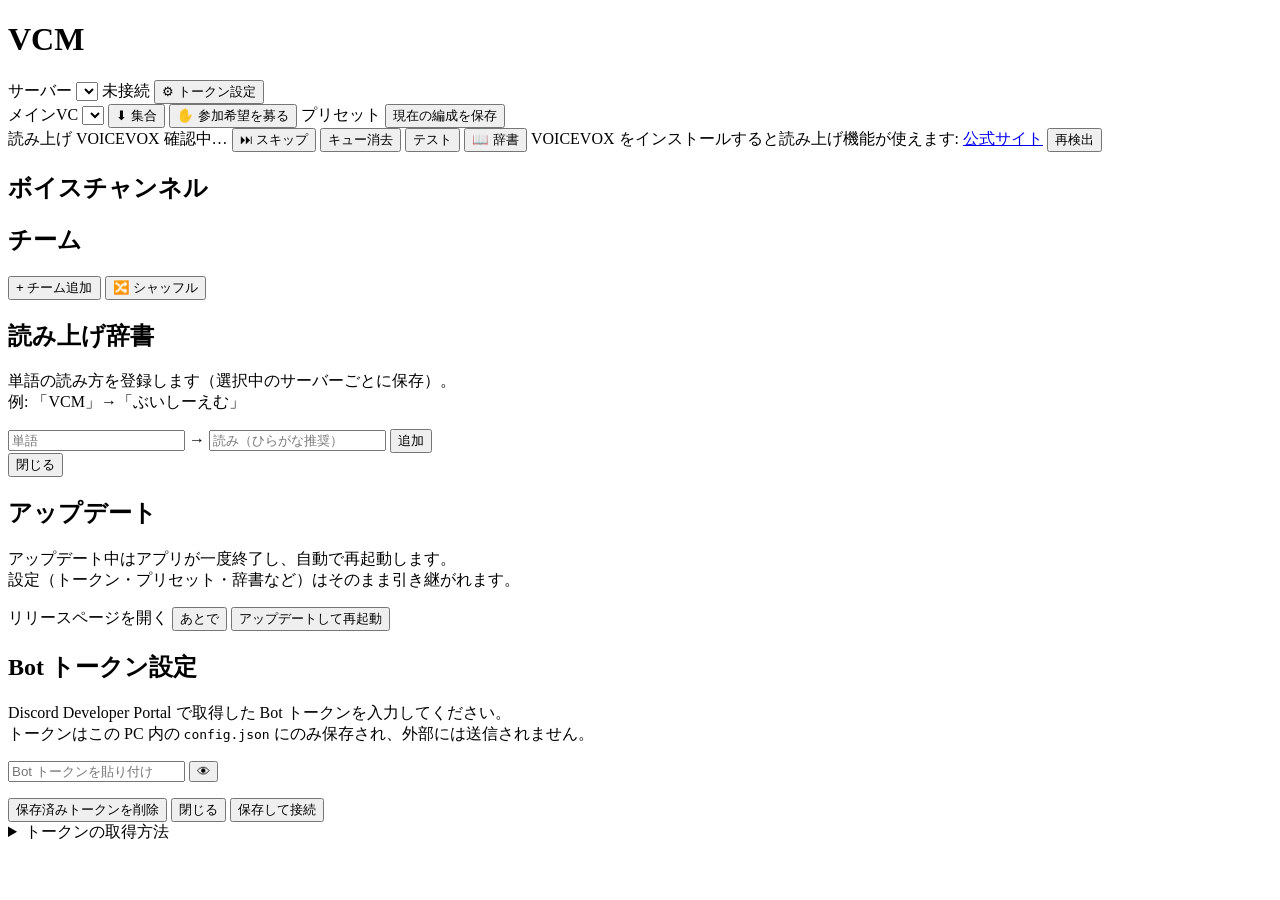
==== web/index.html @ d078197d "v1.3.0: ワンクリックアップデート 更新通知クリックで確認モーダルを表示し、「アップデートして再起動」で リリースzipのダウンロード・適用・再起動まで自動化（配布版のみ）。  - update" ====
<!DOCTYPE html>
<html lang="ja">
<head>
  <meta charset="UTF-8" />
  <meta name="viewport" content="width=device-width, initial-scale=1.0" />
  <title>VCM - VoiceChatMover</title>
  <link rel="stylesheet" href="/static/style.css" />
</head>
<body>
  <header>
    <h1>VCM</h1>
    <span class="cb-label">サーバー</span>
    <select id="guild-select" class="guild-select"></select>
    <span id="status" class="status off">未接続</span>
    <a id="update-link" class="update-link hidden" target="_blank" rel="noopener"
       title="クリックでリリースページを開きます"></a>
    <button id="token-btn" class="btn ghost sm" title="Bot トークンの設定・変更">⚙ トークン設定</button>
  </header>

  <div id="controlbar">
    <span class="cb-label">メインVC</span>
    <select id="main-select"></select>
    <button id="gather-toggle" class="btn">⬇ 集合</button>
    <button id="recruit-toggle" class="btn">✋ 参加希望を募る</button>
    <span class="cb-sep"></span>
    <span class="cb-label">プリセット</span>
    <button id="save-preset" class="btn ghost sm">現在の編成を保存</button>
    <div id="presets" class="presets"></div>
  </div>

  <div id="ttsbar">
    <span class="cb-label">読み上げ</span>
    <span id="tts-engine" class="status off">VOICEVOX 確認中…</span>
    <span id="tts-controls" class="tts-controls hidden">
      <button id="tts-skip" class="btn ghost sm">⏭ スキップ</button>
      <button id="tts-clear" class="btn ghost sm">キュー消去</button>
      <button id="tts-test" class="btn ghost sm">テスト</button>
      <span class="cb-sep"></span>
      <button id="tts-dict" class="btn ghost sm">📖 辞書</button>
      <span id="tts-now" class="tts-now"></span>
    </span>
    <span id="tts-guide" class="tts-guide hidden">
      VOICEVOX をインストールすると読み上げ機能が使えます:
      <a href="https://voicevox.hiroshiba.jp/" target="_blank" rel="noopener">公式サイト</a>
      <button id="tts-redetect" class="btn ghost sm">再検出</button>
    </span>
  </div>

  <main>
    <section id="channels-panel" class="panel">
      <h2>ボイスチャンネル</h2>
      <div id="channels" class="board"></div>
    </section>

    <section id="teams-panel" class="panel">
      <h2>チーム</h2>
      <div id="teams" class="board"></div>
      <div class="team-actions">
        <button id="add-team" class="btn block">+ チーム追加</button>
        <button id="shuffle-teams" class="btn" title="チーム所属メンバーをランダムに均等へ振り分け直す（📌ピン留めしたメンバーは動きません）">🔀 シャッフル</button>
      </div>
    </section>
  </main>

  <div id="dict-modal" class="modal hidden">
    <div class="modal-box">
      <h2>読み上げ辞書</h2>
      <p class="modal-desc">
        単語の読み方を登録します（選択中のサーバーごとに保存）。<br />
        例: 「VCM」→「ぶいしーえむ」
      </p>
      <div class="dict-add">
        <input id="dict-word" placeholder="単語" spellcheck="false" />
        <span class="dict-arrow">→</span>
        <input id="dict-reading" placeholder="読み（ひらがな推奨）" spellcheck="false" />
        <button id="dict-add-btn" class="btn sm">追加</button>
      </div>
      <div id="dict-list" class="dict-list"></div>
      <div class="modal-actions">
        <span class="spacer"></span>
        <button id="dict-close" class="btn ghost">閉じる</button>
      </div>
    </div>
  </div>

  <div id="update-modal" class="modal hidden">
    <div class="modal-box">
      <h2>アップデート</h2>
      <p class="modal-desc" id="update-desc"></p>
      <p class="modal-desc">
        アップデート中はアプリが一度終了し、自動で再起動します。<br />
        設定（トークン・プリセット・辞書など）はそのまま引き継がれます。
      </p>
      <p id="update-msg" class="token-msg"></p>
      <div class="modal-actions">
        <a id="update-release" class="btn ghost sm" target="_blank" rel="noopener">リリースページを開く</a>
        <span class="spacer"></span>
        <button id="update-cancel" class="btn ghost">あとで</button>
        <button id="update-apply" class="btn">アップデートして再起動</button>
      </div>
    </div>
  </div>

  <div id="token-modal" class="modal hidden">
    <div class="modal-box">
      <h2>Bot トークン設定</h2>
      <p class="modal-desc">
        Discord Developer Portal で取得した Bot トークンを入力してください。<br />
        トークンはこの PC 内の <code>config.json</code> にのみ保存され、外部には送信されません。
      </p>
      <p id="token-current" class="token-current"></p>
      <div class="token-row">
        <input id="token-input" type="password" placeholder="Bot トークンを貼り付け"
               autocomplete="off" spellcheck="false" />
        <button id="token-eye" class="btn ghost sm" type="button" title="表示/非表示">👁</button>
      </div>
      <p id="token-msg" class="token-msg"></p>
      <div class="modal-actions">
        <button id="token-delete" class="btn ghost sm danger hidden">保存済みトークンを削除</button>
        <span class="spacer"></span>
        <button id="token-cancel" class="btn ghost">閉じる</button>
        <button id="token-save" class="btn">保存して接続</button>
      </div>
      <details class="token-help">
        <summary>トークンの取得方法</summary>
        <ol>
          <li><a href="https://discord.com/developers/applications" target="_blank" rel="noopener">Discord Developer Portal</a> で New Application → Bot</li>
          <li>Bot ページの「Reset Token」でトークンを表示してコピー</li>
          <li>同じページの Privileged Gateway Intents で <b>SERVER MEMBERS INTENT</b> を ON</li>
          <li>OAuth2 → URL Generator で <code>bot</code> スコープ + 権限
              <code>Move Members</code> <code>View Channels</code> <code>Send Messages</code>
              <code>Connect</code> を選び、生成された URL からサーバーに招待</li>
        </ol>
      </details>
    </div>
  </div>

  <script src="/static/app.js"></script>
</body>
</html>
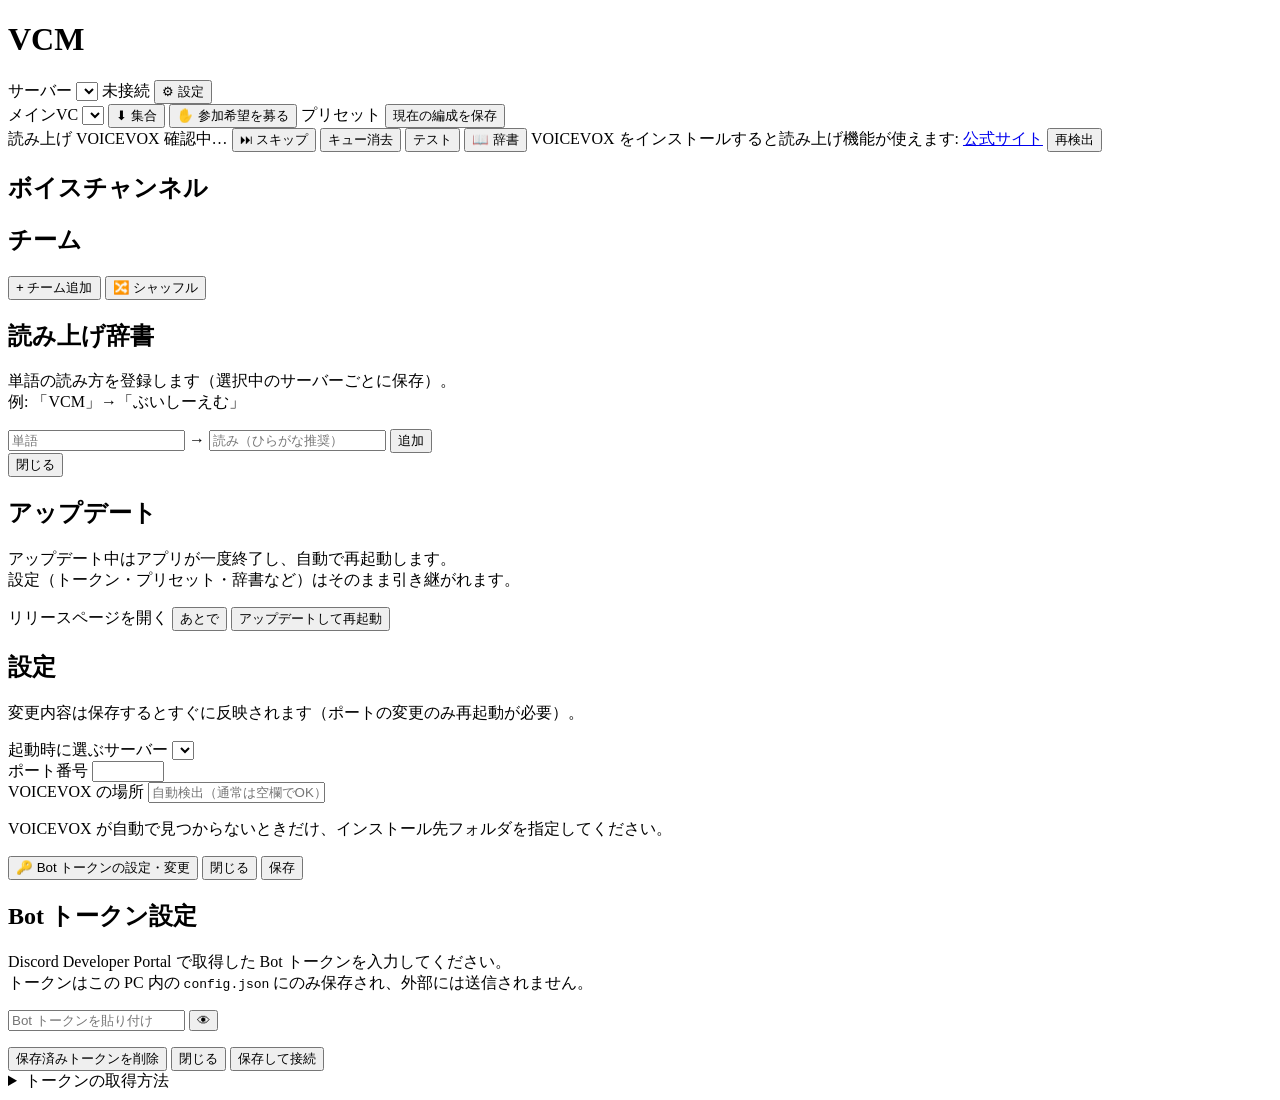
==== commit 44fb641a: "v1.5.0: GUI設定画面を追加 config.jsonを直接編集しなくても、ヘッダー「⚙ 設定」から ポート・起動時サーバー・VOICEVOXの場所・Botトークンを変更可能に。  - conf" ====
--- a/web/index.html
+++ b/web/index.html
@@ -14,7 +14,7 @@
     <span id="status" class="status off">未接続</span>
     <a id="update-link" class="update-link hidden" target="_blank" rel="noopener"
        title="クリックでリリースページを開きます"></a>
-    <button id="token-btn" class="btn ghost sm" title="Bot トークンの設定・変更">⚙ トークン設定</button>
+    <button id="settings-btn" class="btn ghost sm" title="トークン・ポート・VOICEVOX の設定">⚙ 設定</button>
   </header>
 
   <div id="controlbar">
@@ -101,6 +101,37 @@
     </div>
   </div>
 
+  <div id="settings-modal" class="modal hidden">
+    <div class="modal-box">
+      <h2>設定</h2>
+      <p class="modal-desc">
+        変更内容は保存するとすぐに反映されます（ポートの変更のみ再起動が必要）。
+      </p>
+      <div class="setting-row">
+        <label for="set-guild">起動時に選ぶサーバー</label>
+        <select id="set-guild"></select>
+      </div>
+      <div class="setting-row">
+        <label for="set-port">ポート番号</label>
+        <input id="set-port" type="number" min="1" max="65535" />
+      </div>
+      <div class="setting-row">
+        <label for="set-vvpath">VOICEVOX の場所</label>
+        <input id="set-vvpath" placeholder="自動検出（通常は空欄でOK）" spellcheck="false" />
+      </div>
+      <p class="setting-hint">
+        VOICEVOX が自動で見つからないときだけ、インストール先フォルダを指定してください。
+      </p>
+      <p id="settings-msg" class="token-msg"></p>
+      <div class="modal-actions">
+        <button id="open-token-btn" class="btn ghost sm">🔑 Bot トークンの設定・変更</button>
+        <span class="spacer"></span>
+        <button id="settings-cancel" class="btn ghost">閉じる</button>
+        <button id="settings-save" class="btn">保存</button>
+      </div>
+    </div>
+  </div>
+
   <div id="token-modal" class="modal hidden">
     <div class="modal-box">
       <h2>Bot トークン設定</h2>
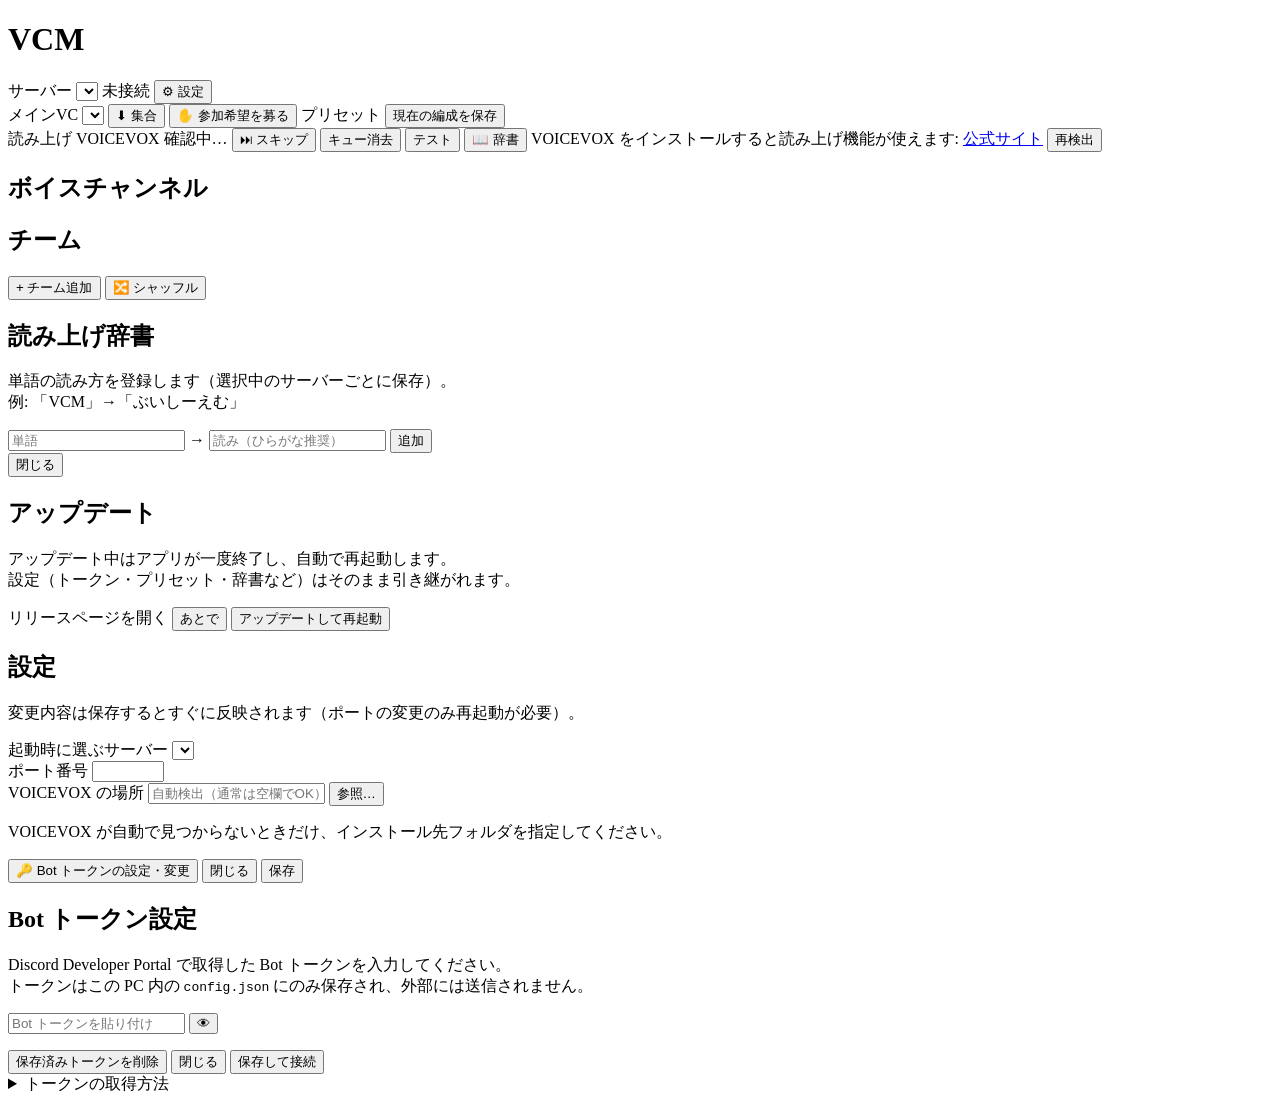
==== commit 5a801586: "v1.5.1: VOICEVOXの場所に「参照…」フォルダ選択を追加 設定画面でパスを手入力しなくても、ネイティブのフォルダ選択 ダイアログから選べるようにした。  - vcm/dialogs.py:" ====
--- a/web/index.html
+++ b/web/index.html
@@ -118,6 +118,7 @@
       <div class="setting-row">
         <label for="set-vvpath">VOICEVOX の場所</label>
         <input id="set-vvpath" placeholder="自動検出（通常は空欄でOK）" spellcheck="false" />
+        <button id="set-vvbrowse" class="btn ghost sm" type="button">参照…</button>
       </div>
       <p class="setting-hint">
         VOICEVOX が自動で見つからないときだけ、インストール先フォルダを指定してください。
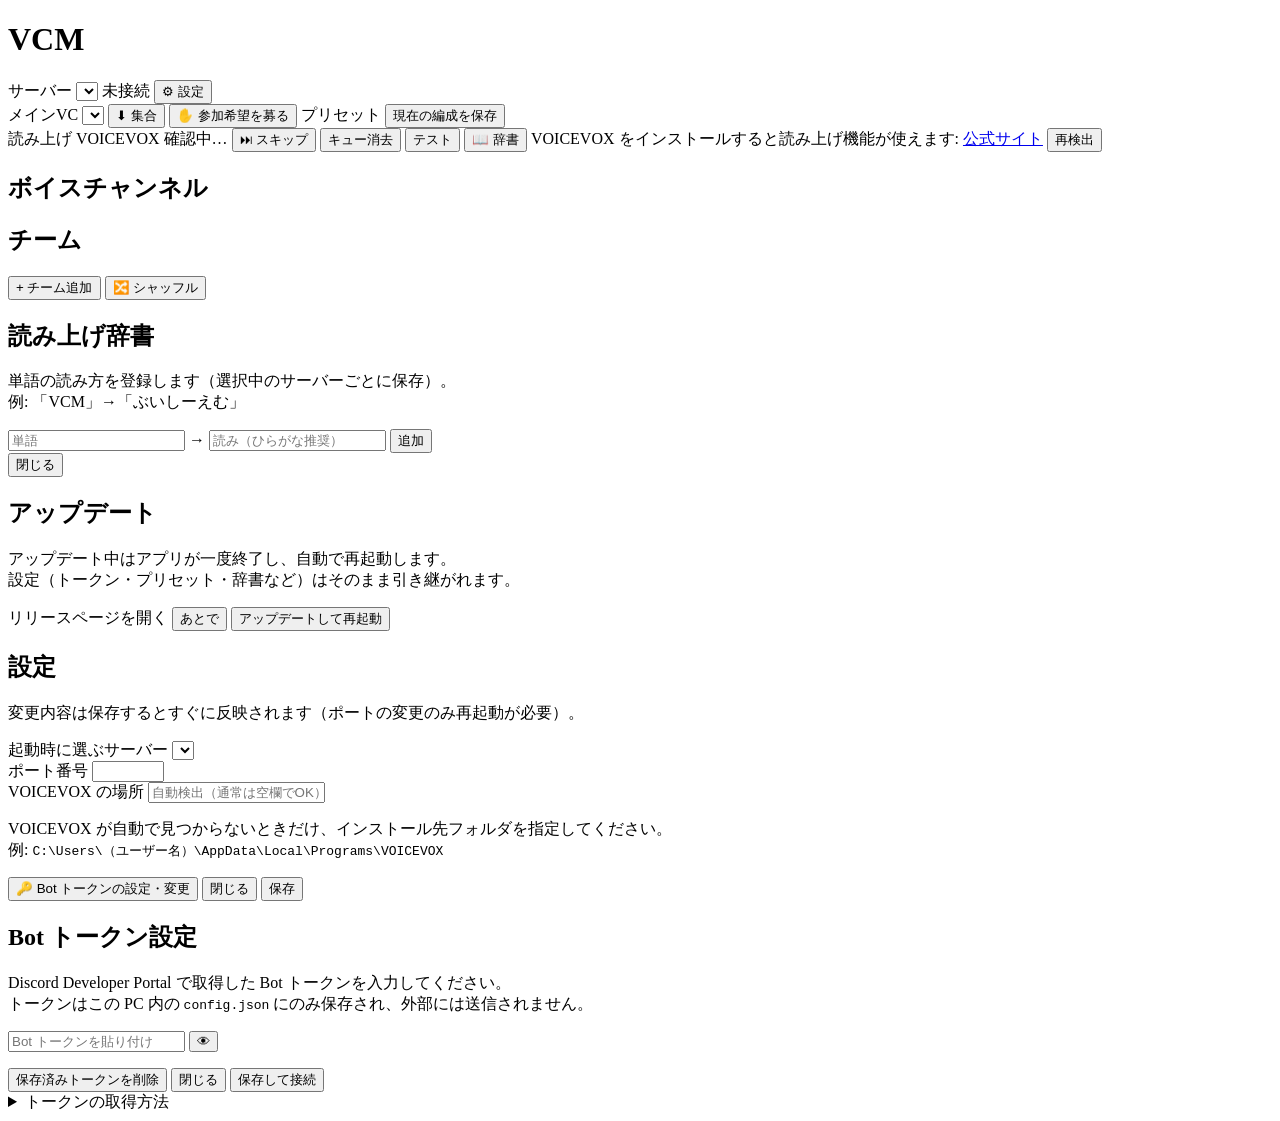
==== commit 8a53b41c: "v1.5.2: VOICEVOX参照ボタンを廃止し記入例を表示 「参照…」フォルダ選択(v1.5.1)は使いにくかったため撤去。 代わりに入力欄の下にインストール先の記入例を表示する。  - vcm/" ====
--- a/web/index.html
+++ b/web/index.html
@@ -118,10 +118,10 @@
       <div class="setting-row">
         <label for="set-vvpath">VOICEVOX の場所</label>
         <input id="set-vvpath" placeholder="自動検出（通常は空欄でOK）" spellcheck="false" />
-        <button id="set-vvbrowse" class="btn ghost sm" type="button">参照…</button>
       </div>
       <p class="setting-hint">
-        VOICEVOX が自動で見つからないときだけ、インストール先フォルダを指定してください。
+        VOICEVOX が自動で見つからないときだけ、インストール先フォルダを指定してください。<br />
+        例: <code>C:\Users\（ユーザー名）\AppData\Local\Programs\VOICEVOX</code>
       </p>
       <p id="settings-msg" class="token-msg"></p>
       <div class="modal-actions">
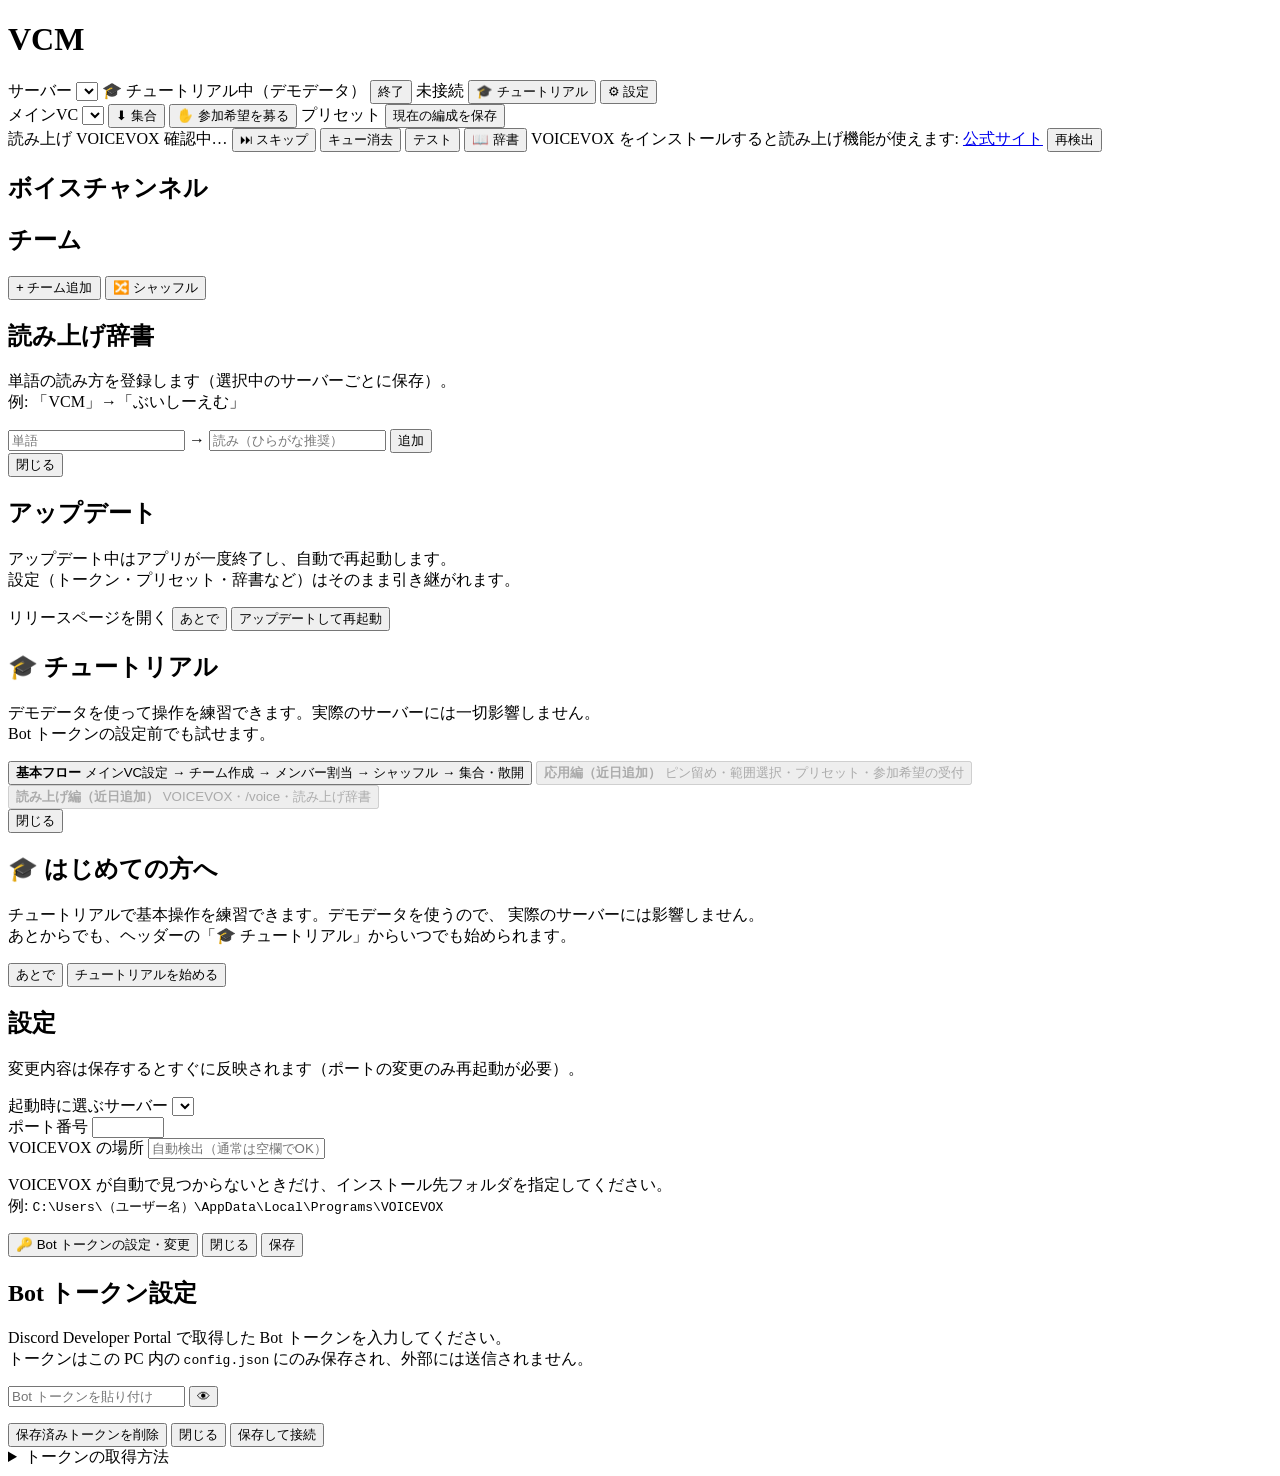
==== commit 07ae701b: "v1.7.0: チュートリアル機能（デモモード+ガイドツアー） デモデータに切り替えた上で、吹き出しガイドに沿って実際に操作して 覚えるチュートリアル。実サーバーに影響せず、トークン設定前でも動く。 " ====
--- a/web/index.html
+++ b/web/index.html
@@ -11,9 +11,13 @@
     <h1>VCM</h1>
     <span class="cb-label">サーバー</span>
     <select id="guild-select" class="guild-select"></select>
+    <span id="demo-badge" class="demo-badge hidden">🎓 チュートリアル中（デモデータ）
+      <button id="demo-exit" class="btn sm">終了</button>
+    </span>
     <span id="status" class="status off">未接続</span>
     <a id="update-link" class="update-link hidden" target="_blank" rel="noopener"
        title="クリックでリリースページを開きます"></a>
+    <button id="tutorial-btn" class="btn ghost sm" title="デモデータで操作を練習できます">🎓 チュートリアル</button>
     <button id="settings-btn" class="btn ghost sm" title="トークン・ポート・VOICEVOX の設定">⚙ 設定</button>
   </header>
 
@@ -101,6 +105,50 @@
     </div>
   </div>
 
+  <div id="tour-menu" class="modal hidden">
+    <div class="modal-box">
+      <h2>🎓 チュートリアル</h2>
+      <p class="modal-desc">
+        デモデータを使って操作を練習できます。実際のサーバーには一切影響しません。<br />
+        Bot トークンの設定前でも試せます。
+      </p>
+      <div class="tour-chapters">
+        <button class="tour-chapter btn block" data-chapter="basic">
+          <b>基本フロー</b>
+          <span>メインVC設定 → チーム作成 → メンバー割当 → シャッフル → 集合・散開</span>
+        </button>
+        <button class="tour-chapter btn block" disabled>
+          <b>応用編（近日追加）</b>
+          <span>ピン留め・範囲選択・プリセット・参加希望の受付</span>
+        </button>
+        <button class="tour-chapter btn block" disabled>
+          <b>読み上げ編（近日追加）</b>
+          <span>VOICEVOX・/voice・読み上げ辞書</span>
+        </button>
+      </div>
+      <div class="modal-actions">
+        <span class="spacer"></span>
+        <button id="tour-menu-close" class="btn ghost">閉じる</button>
+      </div>
+    </div>
+  </div>
+
+  <div id="tour-suggest" class="modal hidden">
+    <div class="modal-box">
+      <h2>🎓 はじめての方へ</h2>
+      <p class="modal-desc">
+        チュートリアルで基本操作を練習できます。デモデータを使うので、
+        実際のサーバーには影響しません。<br />
+        あとからでも、ヘッダーの「🎓 チュートリアル」からいつでも始められます。
+      </p>
+      <div class="modal-actions">
+        <span class="spacer"></span>
+        <button id="tour-suggest-later" class="btn ghost">あとで</button>
+        <button id="tour-suggest-start" class="btn">チュートリアルを始める</button>
+      </div>
+    </div>
+  </div>
+
   <div id="settings-modal" class="modal hidden">
     <div class="modal-box">
       <h2>設定</h2>
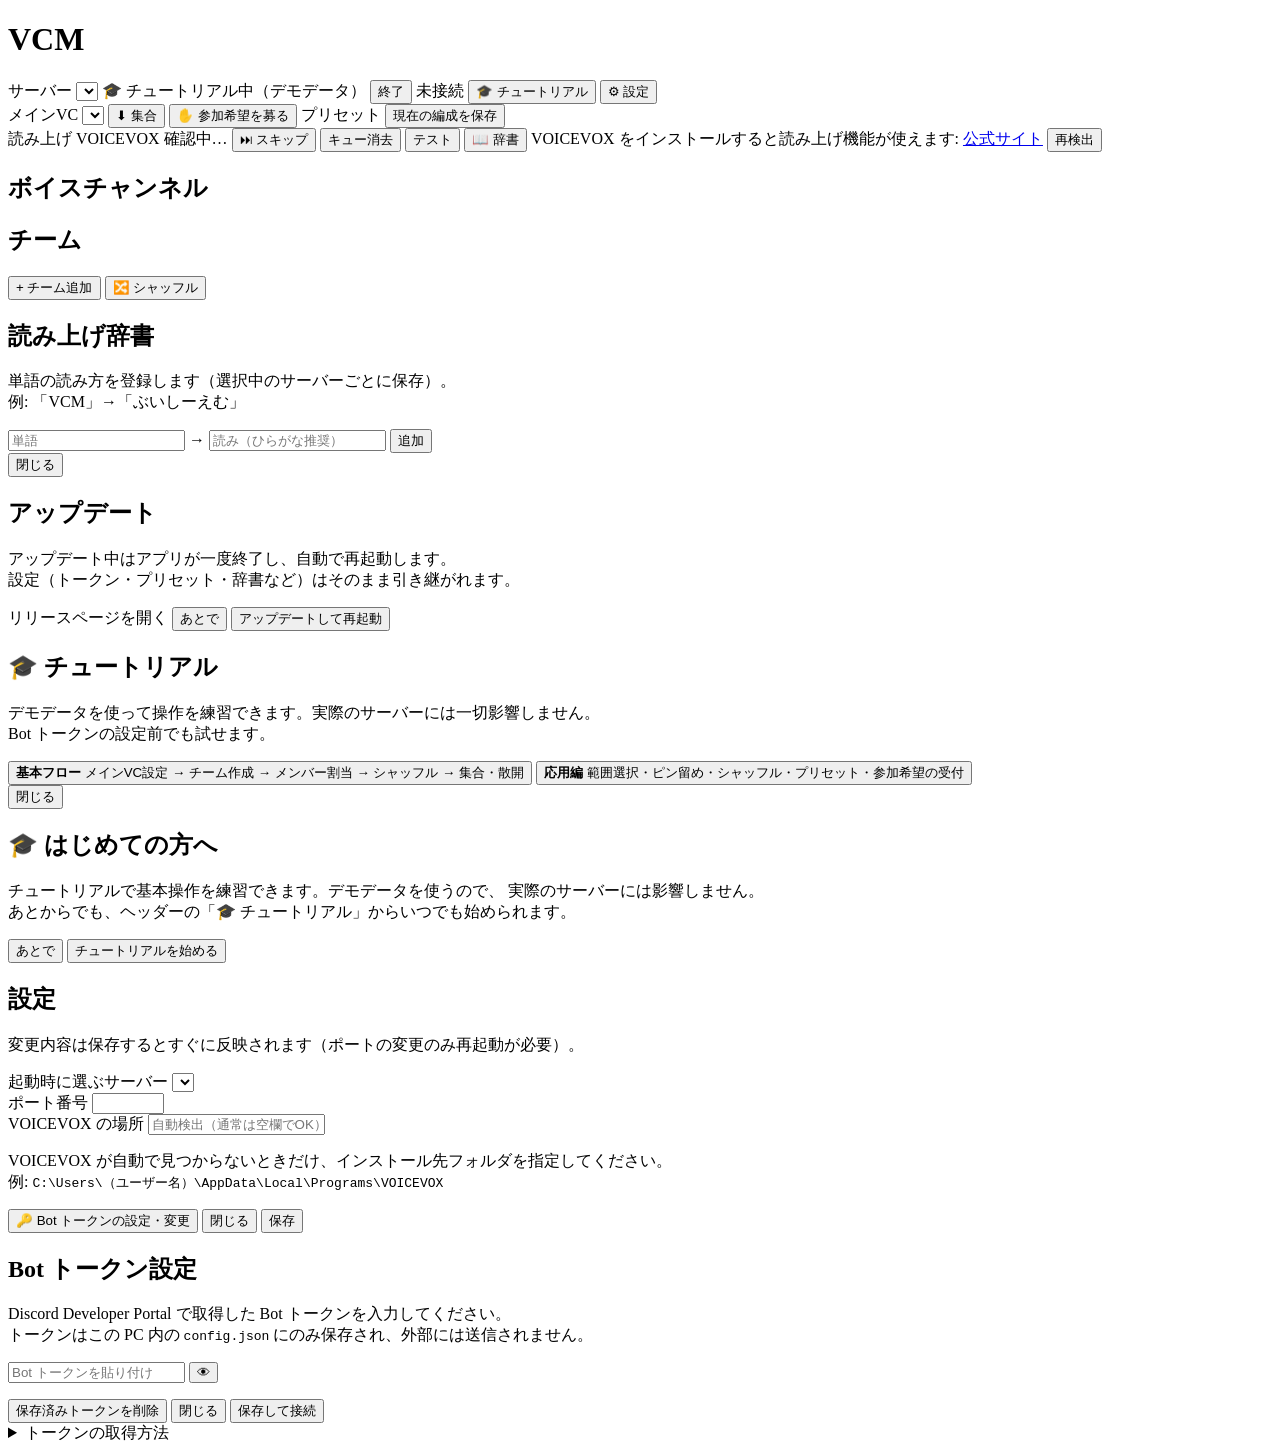
==== commit fc9f9e17: "v1.8.0: チュートリアルに応用編を追加 基本フローに続く「応用編」チャプターを追加。範囲選択・ピン留め・ シャッフルの効果を実操作で、プリセット・参加希望を説明で紹介する。  - server." ====
--- a/web/index.html
+++ b/web/index.html
@@ -117,13 +117,9 @@
           <b>基本フロー</b>
           <span>メインVC設定 → チーム作成 → メンバー割当 → シャッフル → 集合・散開</span>
         </button>
-        <button class="tour-chapter btn block" disabled>
-          <b>応用編（近日追加）</b>
-          <span>ピン留め・範囲選択・プリセット・参加希望の受付</span>
-        </button>
-        <button class="tour-chapter btn block" disabled>
-          <b>読み上げ編（近日追加）</b>
-          <span>VOICEVOX・/voice・読み上げ辞書</span>
+        <button class="tour-chapter btn block" data-chapter="advanced">
+          <b>応用編</b>
+          <span>範囲選択・ピン留め・シャッフル・プリセット・参加希望の受付</span>
         </button>
       </div>
       <div class="modal-actions">
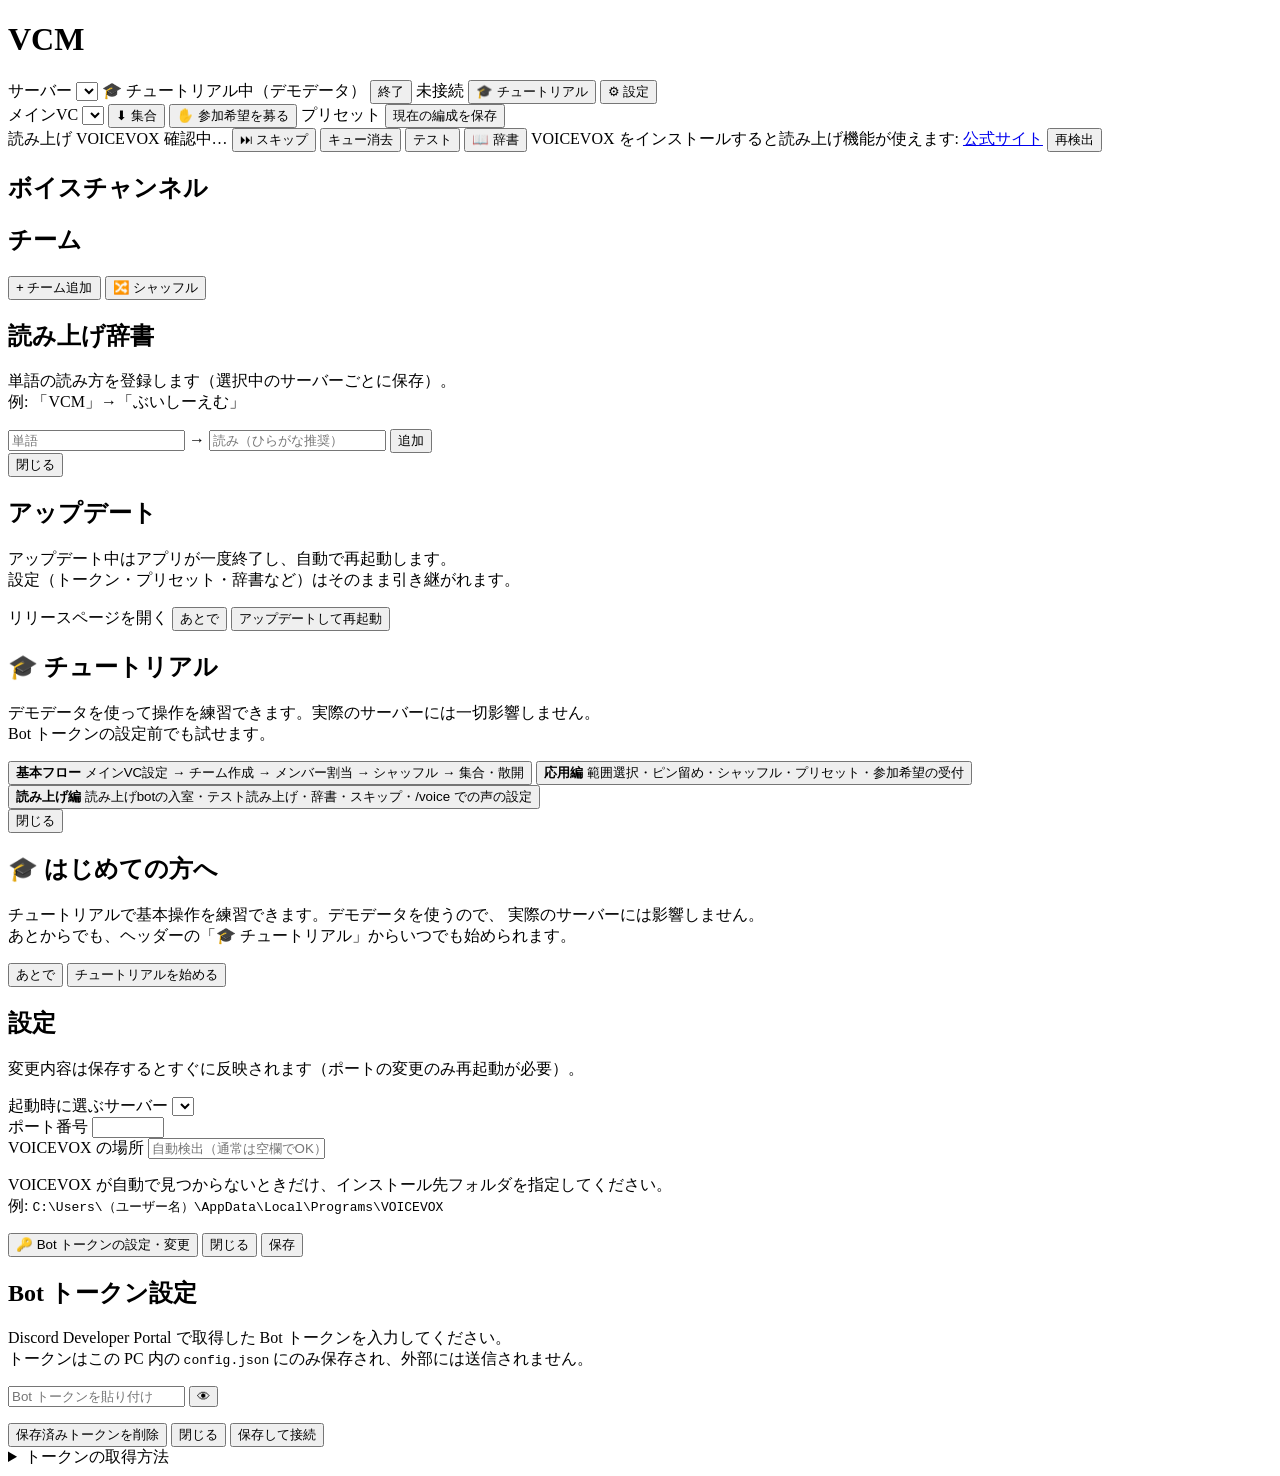
==== commit 91e17b38: "v1.9.0: チュートリアルに読み上げ編を追加 読み上げ機能の使い方を練習する「読み上げ編」チャプター（全9ステップ）を 追加。VOICEVOX 未導入でも、表示だけの模擬で操作を試せる。  - d" ====
--- a/web/index.html
+++ b/web/index.html
@@ -121,6 +121,10 @@
           <b>応用編</b>
           <span>範囲選択・ピン留め・シャッフル・プリセット・参加希望の受付</span>
         </button>
+        <button class="tour-chapter btn block" data-chapter="tts">
+          <b>読み上げ編</b>
+          <span>読み上げbotの入室・テスト読み上げ・辞書・スキップ・/voice での声の設定</span>
+        </button>
       </div>
       <div class="modal-actions">
         <span class="spacer"></span>
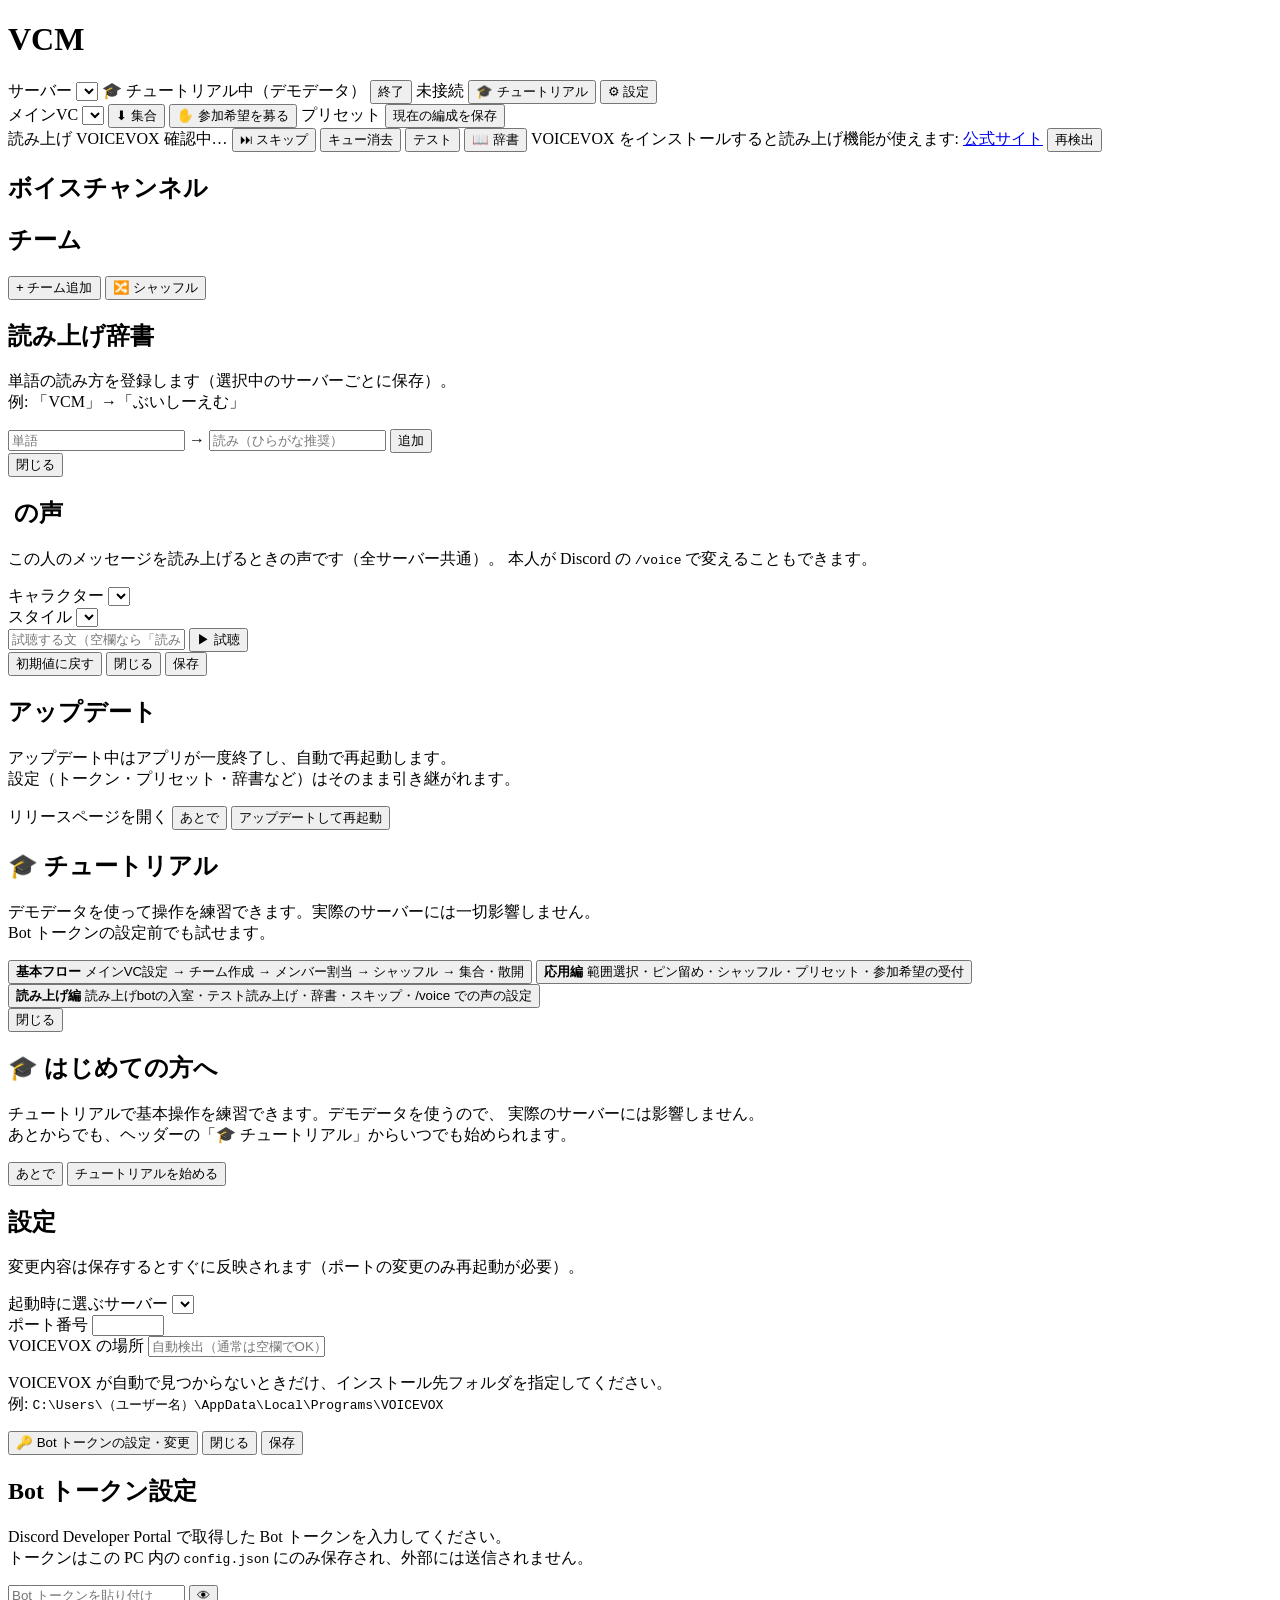
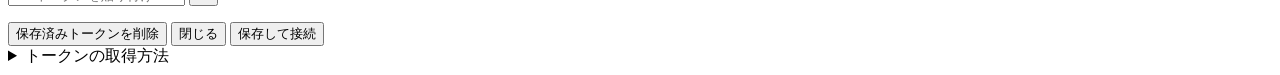
==== commit bbac8c83: "v1.11.0: メンバーごとの声の設定をGUIから - メンバーカード右端の ⚙ から、キャラクター・スタイルと話速・音高・抑揚・   音量・間の長さ・開始/終了無音を設定できるようにした（試聴あり" ====
--- a/web/index.html
+++ b/web/index.html
@@ -87,6 +87,35 @@
     </div>
   </div>
 
+  <div id="voice-modal" class="modal hidden">
+    <div class="modal-box">
+      <h2 class="voice-title"><img id="voice-avatar" alt="" /><span id="voice-name"></span> の声</h2>
+      <p class="modal-desc">
+        この人のメッセージを読み上げるときの声です（全サーバー共通）。
+        本人が Discord の <code>/voice</code> で変えることもできます。
+      </p>
+      <div class="setting-row">
+        <label for="voice-speaker">キャラクター</label>
+        <select id="voice-speaker"></select>
+      </div>
+      <div class="setting-row">
+        <label for="voice-style">スタイル</label>
+        <select id="voice-style"></select>
+      </div>
+      <div id="voice-params"></div>
+      <div class="voice-test">
+        <input id="voice-test-text" placeholder="試聴する文（空欄なら「読み上げのテストです。」）" spellcheck="false" />
+        <button id="voice-test-btn" class="btn ghost sm">▶ 試聴</button>
+      </div>
+      <div class="modal-actions">
+        <button id="voice-reset" class="btn ghost sm">初期値に戻す</button>
+        <span class="spacer"></span>
+        <button id="voice-cancel" class="btn ghost">閉じる</button>
+        <button id="voice-save" class="btn">保存</button>
+      </div>
+    </div>
+  </div>
+
   <div id="update-modal" class="modal hidden">
     <div class="modal-box">
       <h2>アップデート</h2>
